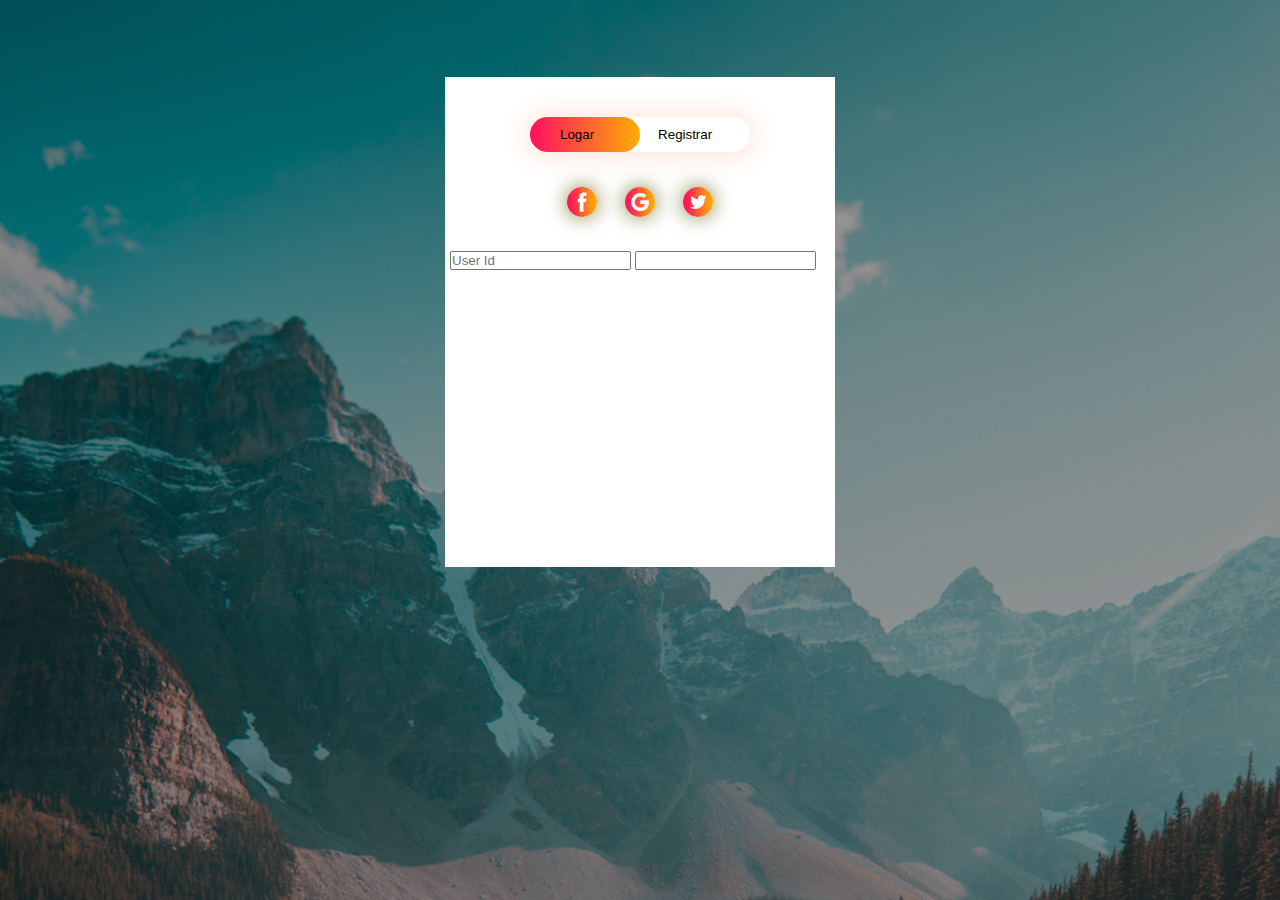
==== cadastro/cadastro.html @ a96187f7 "19.10 Cadastro" ====
<html lang="en">
<head>
    <meta charset="UTF-8">
    <meta http-equiv="X-UA-Compatible" content="IE=edge">
    <meta name="viewport" content="width=device-width, initial-scale=1.0">
    <title>Cadastro salvadores de serviços</title>
    <link rel="stylesheet" href="cadastro.css">
</head>
<body>
    <div class="hero">
        <div class="form-box">
            
            <div class="button-box">
                <div id="btn"></div>
                <button type="button" class="toggle-btn">Logar</button> 
                <button type="button" class="toggle-btn">Registrar</button> 
            </div>
            <div class="social-icons">
                <img src="images/login-reg-img/fb.png" alt="facebook">
                <img src="images/login-reg-img/gp.png" alt="twitter">
                <img src="images/login-reg-img/tw.png" alt="gmail">
            </div>
            <form class="input-group">
                <input type="text" class="input-field" placeholder="User Id"
                required>
                <input type="text">
            </form>
        </div>    
    </div>
</body>
</html>

<!--https://www.youtube.com/watch?v=L5WWrGMsnpw&ab_channel=EasyTutorials-->
---- cadastro/cadastro.css ----
*{
    margin: 0;
    padding: 0;
}

.hero{
    height: 100%;
    width: 100%;
    background-image: linear-gradient(rgba(0,0,0,0.4),rgba(0,0,0,0.4)),url(images/login-reg-img/banner.jpg);
    background-position: center;
    background-size: cover;
    position: absolute;
}

.form-box{
    width: 380px;
    height: 480px;
    position: relative;
    margin: 6% auto;
    background: #ffffff;
    padding: 5px;
}

.button-box{
    width: 220px;
    margin: 35px auto;
    position: relative;
    box-shadow: 0 0 20px 9px #ff61241f;
    border-radius: 30px;
}

.toggle-btn{
    padding: 10px 30px;
    cursor: pointer;
    background: transparent;
    border: 0;
    outline: none;
    position: relative;
}

#btn{
    top: 0;
    left: 0;
    position: absolute;
    width: 110px;
    height: 100%;
    background: linear-gradient(to right,#ff105f, #ffad06);
    border-radius: 30px;
    transition: .5s;
}

.social-icons{
    margin: 30px auto;
    text-align: center;
}

.social-icons img{
    width: 30px;
    margin: 0 12px;
    box-shadow: 0 0 20px 0 #7f7f3d;
    cursor: pointer;
    border-radius: 50%;
}
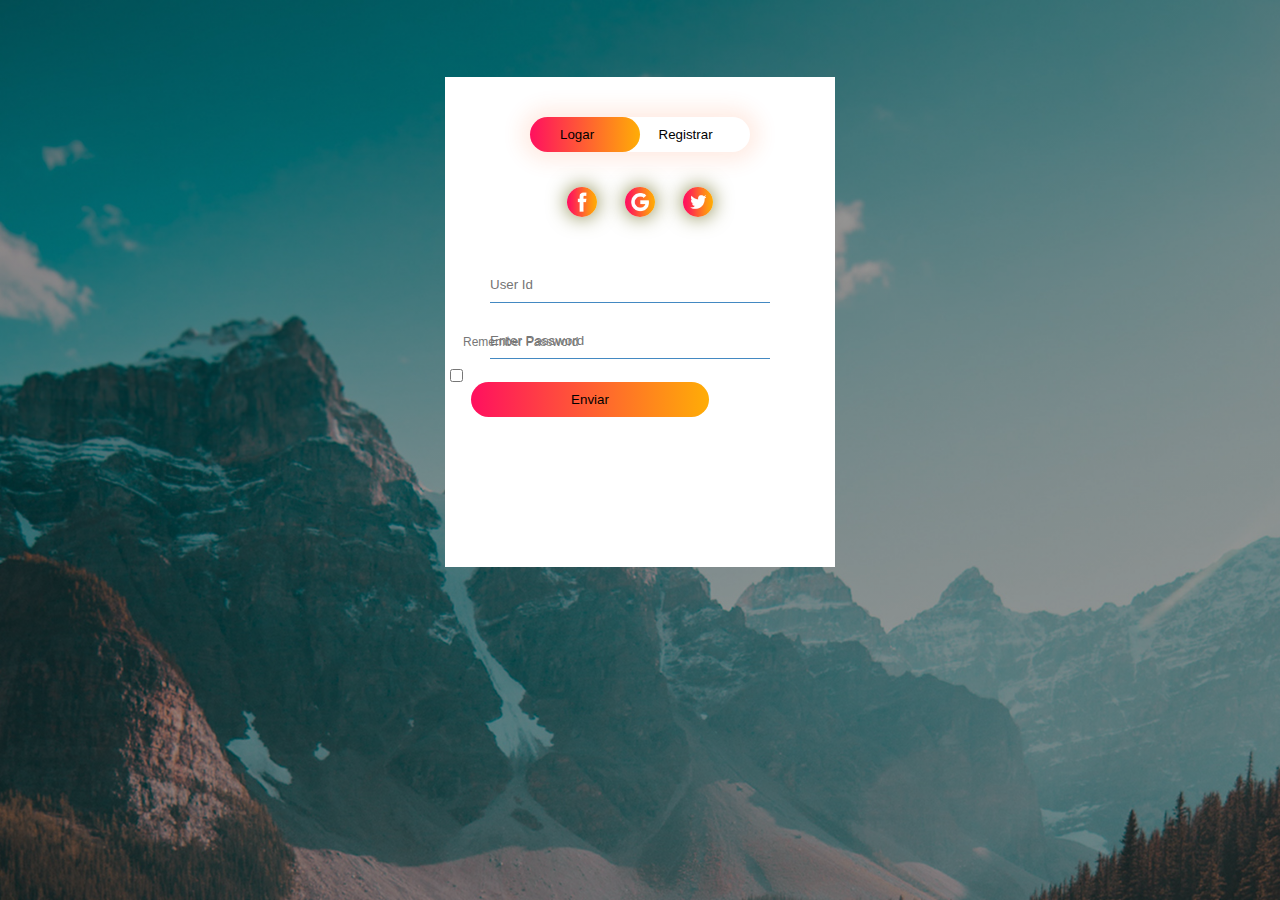
==== commit 0c5e2f42: "Add files via upload" ====
--- a/cadastro/cadastro.html
+++ b/cadastro/cadastro.html
@@ -21,9 +21,12 @@
                 <img src="images/login-reg-img/tw.png" alt="gmail">
             </div>
             <form class="input-group">
-                <input type="text" class="input-field" placeholder="User Id"
-                required>
-                <input type="text">
+                <input type="text" class="input-field" placeholder="User Id"required>
+                <input type="text" class="input-field" placeholder="Enter Password" required>
+                
+                <input type="checkbox" class="chech-box">
+                <span>Remember Password</span>
+                <button type="submit" class="submit-btn">Enviar</button>
             </form>
         </div>    
     </div>
--- a/cadastro/cadastro.css
+++ b/cadastro/cadastro.css
@@ -1,6 +1,7 @@
 *{
     margin: 0;
     padding: 0;
+    font-family: sans-serif;
 }
 
 .hero{
@@ -62,3 +63,45 @@
     border-radius: 50%;
 }
 
+.input-group{
+    top: 180px;
+    position: absolute;
+    width: 280px;
+    transition: .5s;
+}
+
+.input-field{
+    width: 100%;
+    padding: 10px 0px;
+    margin: 10px 40px;
+    border-left: 0;
+    border-top: 0;
+    border-right: 0;
+    border-bottom: 1px solid #4389c2;
+    outline: none;
+    background: transparent;
+}
+
+.submit-btn{
+    width: 85%;
+    padding: 10px 30px;
+    cursor: pointer;
+    display: block;
+    margin: auto;
+    background:linear-gradient(to right,#ff105f, #ffad06);
+    border: 0;
+    outline: none;
+    border-radius: 30px;
+}
+
+.check-box{
+    margin: 30px 10px 30px 0;
+    padding: 10%;
+}
+span{
+    color: #777;
+    font-size: 12px;
+    bottom: 68px;
+    position: absolute;
+}
+
